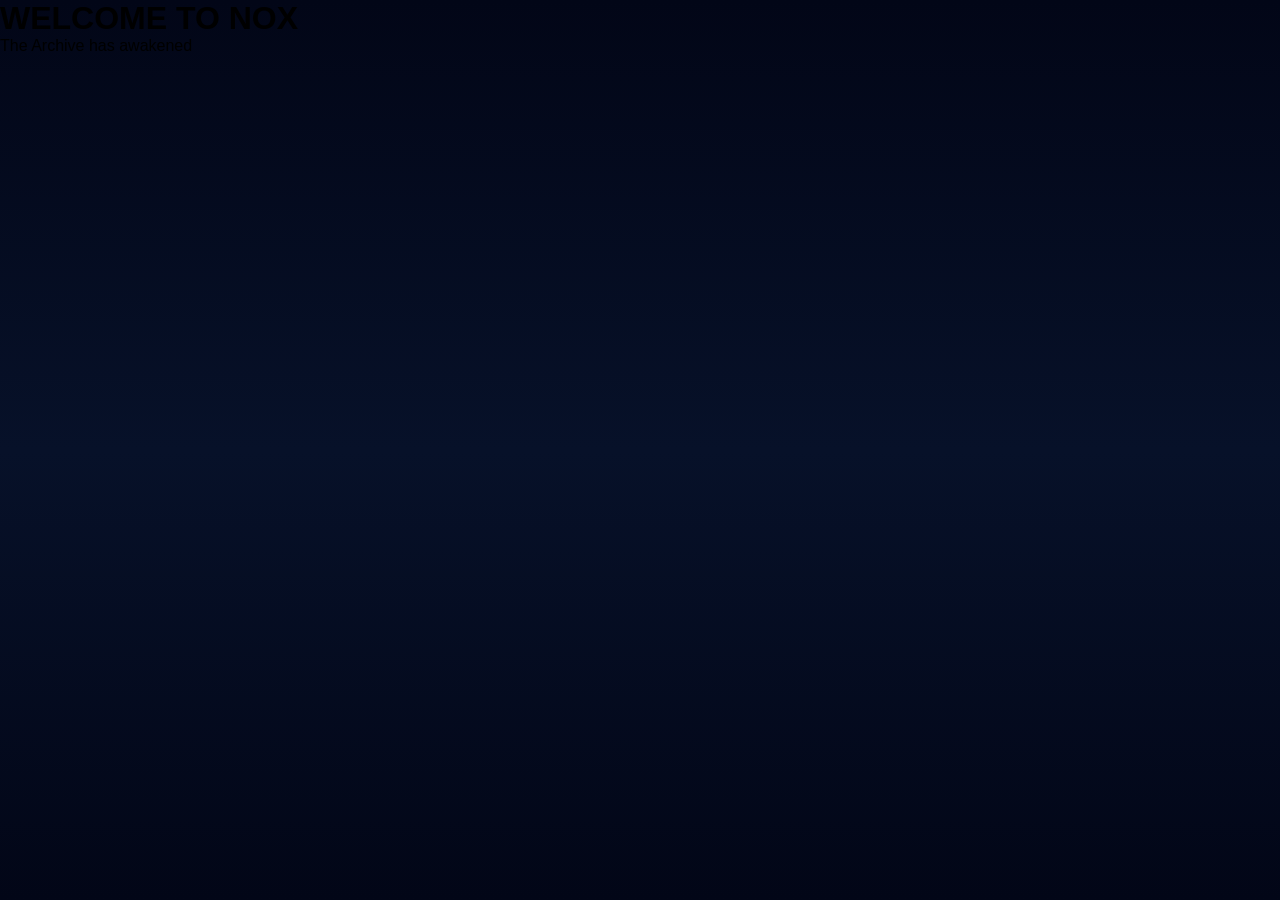
==== home.html @ 0903afc0 "Add initial home.html file with basic structure" ====
<!DOCTYPE html>
<html lang="en">
<head>
<meta charset="UTF-8">
<meta name="viewport" content="width=device-width, initial-scale=1.0">
<title>Nox - Home</title>

<link rel="stylesheet" href="style.css">
</head>

<body class="home-body">

<div class="empire-overlay"></div>

<div class="home-container">

  <h1 class="home-title">WELCOME TO NOX</h1>
  <p class="home-subtitle">The Archive has awakened</p>

</div>

<script src="script.js"></script>
</body>
</html>
---- style.css ----
*{
margin:0;
padding:0;
box-sizing:border-box;
}

body{

font-family:'Poppins',sans-serif;

min-height:100vh;

background:
linear-gradient(
180deg,
#020617,
#071129,
#020617
);

overflow:hidden;
}

.container{

width:100%;
min-height:100vh;

display:flex;
align-items:center;
justify-content:center;

padding:40px;
gap:50px;
}

/* LEFT SIDE */

.nox-section{

flex:1;

display:flex;
justify-content:center;
align-items:center;

position:relative;
}

.nox-img{

width:100%;
max-width:650px;

object-fit:contain;

animation:float 5s ease-in-out infinite;
}

/* RIGHT SIDE */

.login-section{

width:100%;
max-width:420px;

padding:35px;

background:
rgba(255,255,255,0.04);

backdrop-filter:blur(12px);

border-radius:24px;

box-shadow:
0 0 40px rgba(0,0,0,.35);
}

.login-section h1{

font-family:'Cinzel',serif;

font-size:3rem;

color:#f8f4e6;

letter-spacing:6px;

text-align:center;
}

.subtitle{

margin-top:10px;

text-align:center;

color:#b8c3d8;

margin-bottom:35px;
}

form{

display:flex;
flex-direction:column;

gap:16px;
}

input{

height:56px;

border:none;

outline:none;

padding:0 18px;

font-size:1rem;

color:white;

border-radius:14px;

background:
rgba(255,255,255,.08);
}

input::placeholder{
color:#9aa8c2;
}

button{

height:56px;

border:none;

cursor:pointer;

border-radius:14px;

font-size:1rem;

font-weight:600;

transition:.3s;

background:
linear-gradient(
135deg,
#2b4c8a,
#4668b0
);

color:white;
}

button:hover{

transform:translateY(-2px);
}

.signup-btn{

width:100%;

margin-top:14px;

background:
transparent;

border:1px solid
rgba(255,255,255,.15);
}

/* FLOATING */

@keyframes float{

0%{
transform:translateY(0px);
}

50%{
transform:translateY(-12px);
}

100%{
transform:translateY(0px);
}
}

/* PHONE */

@media(max-width:900px){

.container{

flex-direction:column;

padding:20px;

overflow-y:auto;
}

.nox-section{

flex:none;
}

.nox-img{

max-width:380px;
}

.login-section{

width:100%;
max-width:500px;
}
}
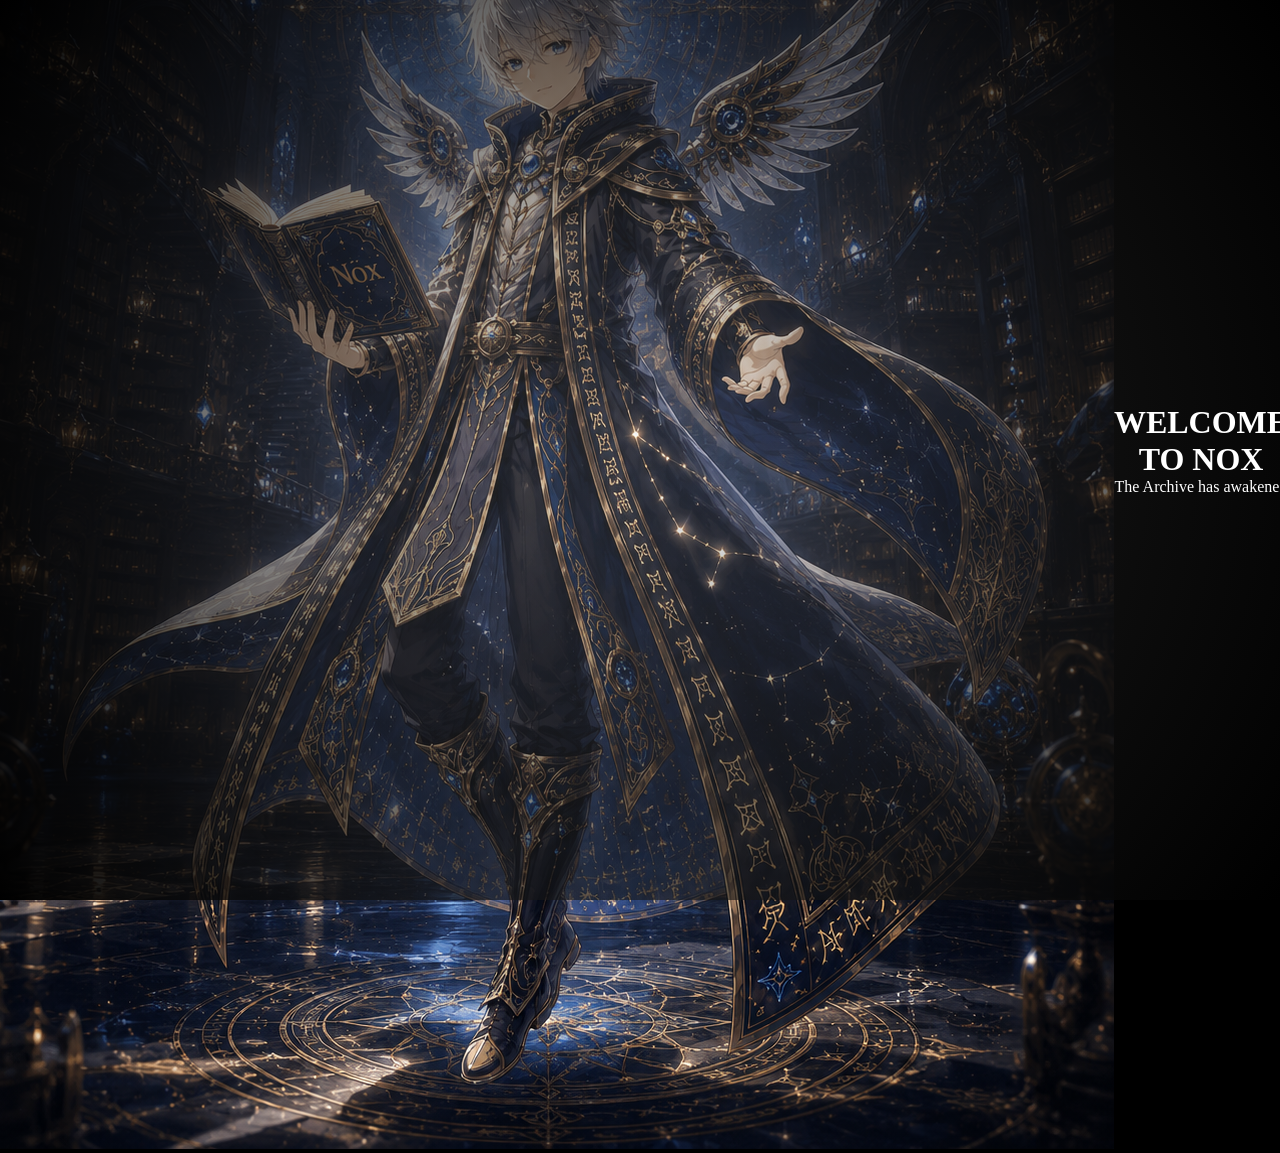
==== commit e3cbf179: "Update home.html" ====
--- a/home.html
+++ b/home.html
@@ -9,7 +9,9 @@
 </head>
 
 <body class="home-body">
-
+<div class="nox-hero">
+  <img src="image/Nox.png" alt="Nox">
+</div>
 <div class="empire-overlay"></div>
 
 <div class="home-container">
--- a/style.css
+++ b/style.css
@@ -2,224 +2,106 @@
 margin:0;
 padding:0;
 box-sizing:border-box;
+font-family:Poppins;
 }
 
 body{
-
-font-family:'Poppins',sans-serif;
-
-min-height:100vh;
-
-background:
-linear-gradient(
-180deg,
-#020617,
-#071129,
-#020617
-);
-
-overflow:hidden;
-}
-
-.container{
-
-width:100%;
-min-height:100vh;
-
-display:flex;
-align-items:center;
-justify-content:center;
-
-padding:40px;
-gap:50px;
-}
-
-/* LEFT SIDE */
-
-.nox-section{
-
-flex:1;
-
+height:100vh;
 display:flex;
 justify-content:center;
 align-items:center;
-
-position:relative;
+background:radial-gradient(circle at top,#1b2a4a,#070a12);
+overflow:hidden;
+color:white;
 }
 
-.nox-img{
-
+/* LOGIN CARD */
+.container{
 width:100%;
-max-width:650px;
-
-object-fit:contain;
-
-animation:float 5s ease-in-out infinite;
+display:flex;
+justify-content:center;
 }
 
-/* RIGHT SIDE */
-
-.login-section{
-
-width:100%;
-max-width:420px;
-
-padding:35px;
-
-background:
-rgba(255,255,255,0.04);
-
+.card{
+width:320px;
+padding:30px;
+border-radius:18px;
+background:rgba(255,255,255,0.06);
 backdrop-filter:blur(12px);
-
-border-radius:24px;
-
-box-shadow:
-0 0 40px rgba(0,0,0,.35);
+text-align:center;
+border:1px solid rgba(255,255,255,0.1);
 }
 
-.login-section h1{
-
-font-family:'Cinzel',serif;
-
-font-size:3rem;
-
-color:#f8f4e6;
-
-letter-spacing:6px;
-
-text-align:center;
+.title{
+font-family:Cinzel;
+letter-spacing:4px;
+font-size:40px;
 }
 
 .subtitle{
-
-margin-top:10px;
-
-text-align:center;
-
-color:#b8c3d8;
-
-margin-bottom:35px;
-}
-
-form{
-
-display:flex;
-flex-direction:column;
-
-gap:16px;
+font-size:12px;
+opacity:0.7;
+margin-bottom:20px;
 }
 
 input{
-
-height:56px;
-
+width:100%;
+padding:12px;
+margin:8px 0;
+border-radius:10px;
 border:none;
-
 outline:none;
-
-padding:0 18px;
-
-font-size:1rem;
-
+background:rgba(255,255,255,0.08);
 color:white;
-
-border-radius:14px;
-
-background:
-rgba(255,255,255,.08);
-}
-
-input::placeholder{
-color:#9aa8c2;
 }
 
 button{
-
-height:56px;
-
+width:100%;
+padding:12px;
+margin-top:10px;
 border:none;
-
+border-radius:12px;
 cursor:pointer;
-
-border-radius:14px;
-
-font-size:1rem;
-
+background:linear-gradient(135deg,#d6b565,#f4df9e);
 font-weight:600;
-
-transition:.3s;
-
-background:
-linear-gradient(
-135deg,
-#2b4c8a,
-#4668b0
-);
-
-color:white;
 }
 
-button:hover{
-
-transform:translateY(-2px);
+.link{
+margin-top:15px;
+font-size:13px;
 }
 
-.signup-btn{
-
-width:100%;
-
-margin-top:14px;
-
-background:
-transparent;
-
-border:1px solid
-rgba(255,255,255,.15);
+.link span{
+color:#f4df9e;
+cursor:pointer;
 }
 
-/* FLOATING */
-
-@keyframes float{
-
-0%{
-transform:translateY(0px);
+/* HOME ANIMATION */
+.home-body{
+background:black;
 }
 
-50%{
-transform:translateY(-12px);
+.empire-overlay{
+position:absolute;
+inset:0;
+background:radial-gradient(circle,#ffffff22,#000000);
+opacity:0;
+animation:fadeIn 2s forwards;
 }
 
-100%{
-transform:translateY(0px);
-}
+.home-container{
+position:relative;
+text-align:center;
+opacity:0;
+transform:scale(0.9);
+animation:enterEmpire 2.5s forwards;
 }
 
-/* PHONE */
-
-@media(max-width:900px){
-
-.container{
-
-flex-direction:column;
-
-padding:20px;
-
-overflow-y:auto;
+@keyframes fadeIn{
+to{opacity:1;}
 }
 
-.nox-section{
-
-flex:none;
+@keyframes enterEmpire{
+0%{opacity:0; transform:scale(0.7);}
+100%{opacity:1; transform:scale(1);}
 }
-
-.nox-img{
-
-max-width:380px;
-}
-
-.login-section{
-
-width:100%;
-max-width:500px;
-}
-}
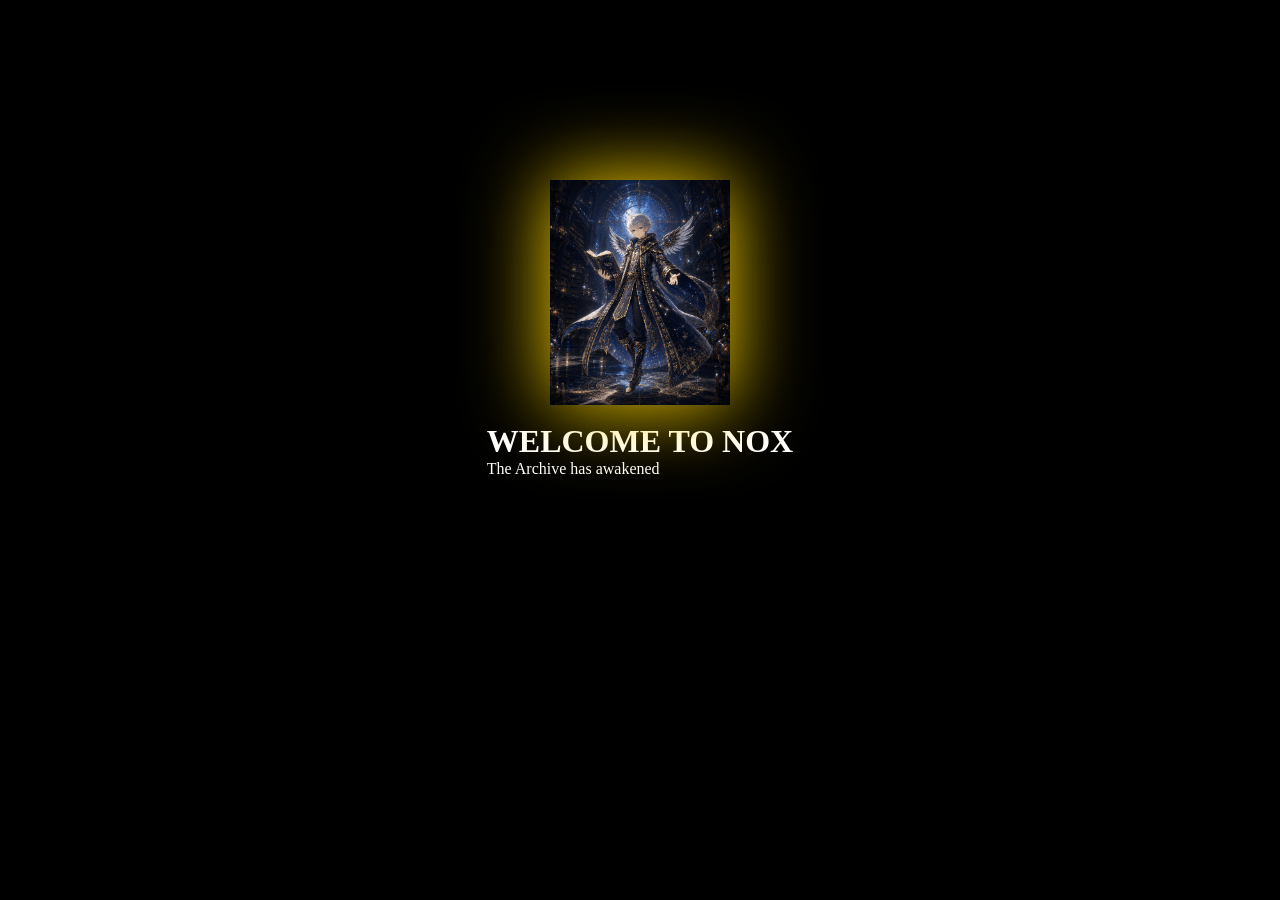
==== commit 9417ac36: "Update home.html" ====
--- a/home.html
+++ b/home.html
@@ -9,16 +9,16 @@
 </head>
 
 <body class="home-body">
-<div class="nox-hero">
+
+<div class="empire-bg"></div>
+
+<div class="home-nox">
   <img src="image/Nox.png" alt="Nox">
 </div>
-<div class="empire-overlay"></div>
 
-<div class="home-container">
-
-  <h1 class="home-title">WELCOME TO NOX</h1>
-  <p class="home-subtitle">The Archive has awakened</p>
-
+<div class="home-content">
+  <h1>WELCOME TO NOX</h1>
+  <p>The Archive has awakened</p>
 </div>
 
 <script src="script.js"></script>
--- a/style.css
+++ b/style.css
@@ -105,3 +105,42 @@
 0%{opacity:0; transform:scale(0.7);}
 100%{opacity:1; transform:scale(1);}
 }
+.nox-hero{
+width:140px;
+height:140px;
+margin:0 auto 10px auto;
+position:relative;
+animation:floatNox 4s ease-in-out infinite;
+}
+
+.nox-hero img{
+width:100%;
+height:100%;
+object-fit:contain;
+filter:drop-shadow(0 0 25px rgba(212,175,55,0.35));
+}
+
+@keyframes floatNox{
+0%{transform:translateY(0px);}
+50%{transform:translateY(-10px);}
+100%{transform:translateY(0px);}
+}
+.home-nox{
+position:absolute;
+top:20%;
+left:50%;
+transform:translateX(-50%);
+width:180px;
+opacity:0;
+animation:noxReveal 2.5s forwards;
+}
+
+.home-nox img{
+width:100%;
+filter:drop-shadow(0 0 40px gold);
+}
+
+@keyframes noxReveal{
+0%{opacity:0; transform:translate(-50%,-20px) scale(0.8);}
+100%{opacity:1; transform:translate(-50%,0px) scale(1);}
+}
